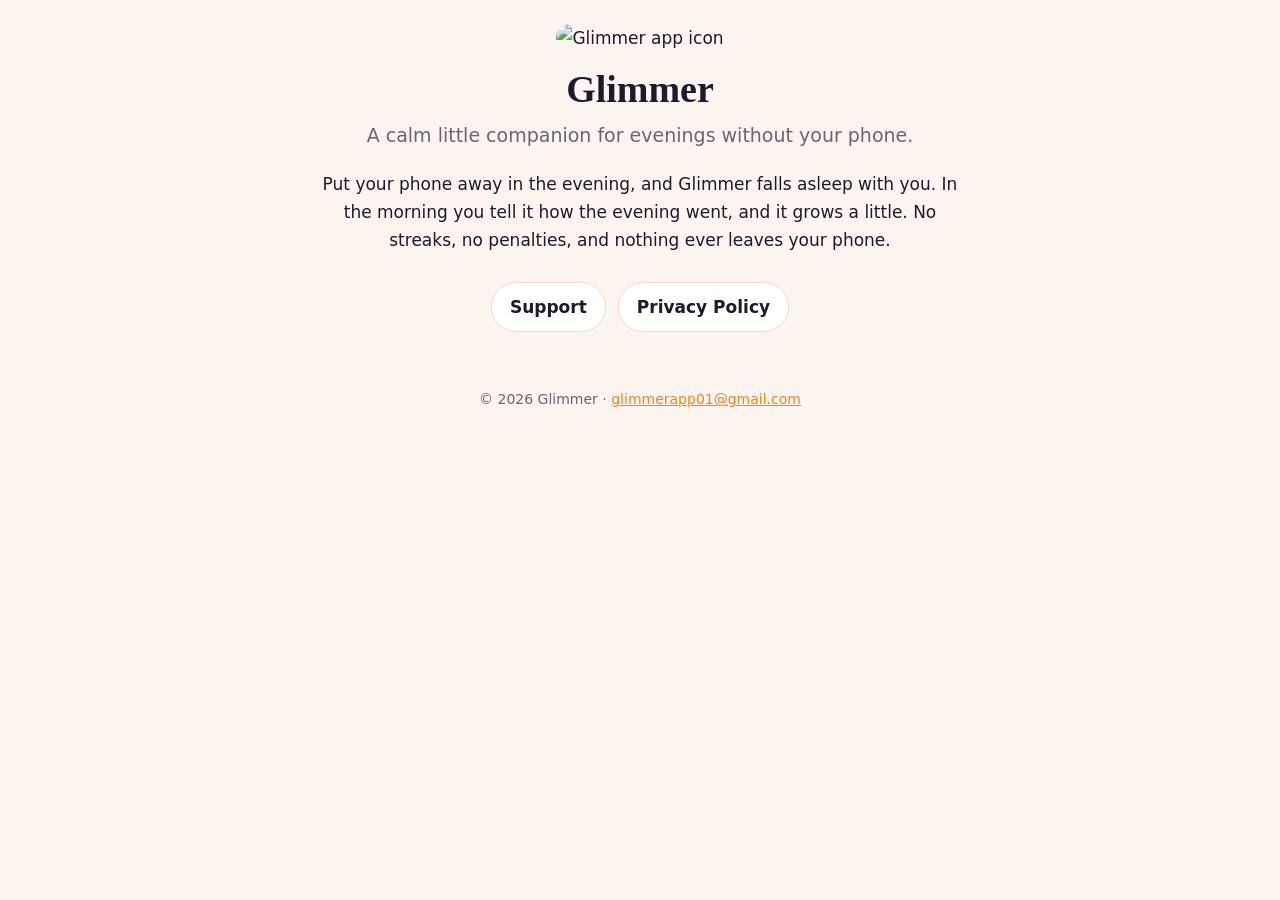
==== index.html @ 10e787e5 "Add files via upload" ====
<!doctype html>
<html lang="en">
  <head>
    <meta charset="utf-8" />
    <meta name="viewport" content="width=device-width, initial-scale=1" />
    <title>Glimmer: Screen-Free Evenings</title>
    <meta name="description" content="A calm little companion for evenings without your phone." />
    <link rel="icon" href="favicon.png" />
    <link rel="stylesheet" href="style.css" />
  </head>
  <body>
    <main class="hero">
      <img src="icon.png" alt="Glimmer app icon" />
      <h1>Glimmer</h1>
      <p class="lead">A calm little companion for evenings without your phone.</p>
      <p>
        Put your phone away in the evening, and Glimmer falls asleep with you. In the morning you tell it how the
        evening went, and it grows a little. No streaks, no penalties, and nothing ever leaves your phone.
      </p>
      <div class="links">
        <a href="support.html">Support</a>
        <a href="privacy.html">Privacy Policy</a>
      </div>
      <footer>© 2026 Glimmer · <a href="mailto:glimmerapp01@gmail.com">glimmerapp01@gmail.com</a></footer>
    </main>
  </body>
</html>
---- style.css ----
:root {
  --paper: #fbf4ef;
  --card: #ffffff;
  --ink: #1e1a2e;
  --soft: #6b6478;
  --line: #eadfd7;
  --orange: #f5841f;
  --peach: #ffe3d2;
}
@media (prefers-color-scheme: dark) {
  :root {
    --paper: #0e0d17;
    --card: #1a1826;
    --ink: #f3eef8;
    --soft: #b3aecb;
    --line: #2a2738;
    --peach: #2b1d1a;
  }
}
* {
  box-sizing: border-box;
}
body {
  margin: 0;
  background: var(--paper);
  color: var(--ink);
  font: 17px/1.65 -apple-system, BlinkMacSystemFont, 'Segoe UI', system-ui, sans-serif;
  -webkit-font-smoothing: antialiased;
}
main {
  max-width: 680px;
  margin: 0 auto;
  padding: 40px 20px 64px;
}
header {
  display: flex;
  align-items: center;
  gap: 14px;
  margin-bottom: 32px;
}
header img {
  width: 52px;
  height: 52px;
  border-radius: 12px;
}
header a {
  color: inherit;
  text-decoration: none;
  font-weight: 600;
  font-size: 20px;
}
nav {
  margin-left: auto;
  display: flex;
  gap: 16px;
  font-size: 15px;
}
nav a {
  color: var(--soft);
  font-weight: 500;
}
h1 {
  font-family: ui-serif, Georgia, 'Times New Roman', serif;
  font-size: 38px;
  line-height: 1.15;
  margin: 0 0 8px;
}
h2 {
  font-size: 20px;
  margin: 36px 0 8px;
}
p,
li {
  color: var(--ink);
}
.lead {
  color: var(--soft);
  font-size: 19px;
  margin-top: 0;
}
.muted {
  color: var(--soft);
  font-size: 15px;
}
a {
  color: var(--orange);
}
.card {
  background: var(--card);
  border: 1px solid var(--line);
  border-radius: 18px;
  padding: 20px 22px;
  margin: 24px 0;
}
.pill {
  display: inline-block;
  background: var(--peach);
  border-radius: 999px;
  padding: 4px 14px;
  font-size: 14px;
  font-weight: 600;
}
.hero {
  text-align: center;
  padding-top: 24px;
}
.hero img {
  width: 120px;
  height: 120px;
  border-radius: 28px;
  margin-bottom: 16px;
}
.links {
  display: flex;
  justify-content: center;
  gap: 12px;
  flex-wrap: wrap;
  margin-top: 28px;
}
.links a {
  background: var(--card);
  border: 1px solid var(--line);
  border-radius: 999px;
  padding: 10px 18px;
  color: var(--ink);
  text-decoration: none;
  font-weight: 600;
}
footer {
  margin-top: 56px;
  color: var(--soft);
  font-size: 14px;
  text-align: center;
}
@media (max-width: 520px) {
  h1 {
    font-size: 30px;
  }
  header {
    flex-wrap: wrap;
  }
  nav {
    margin-left: 0;
    width: 100%;
  }
}
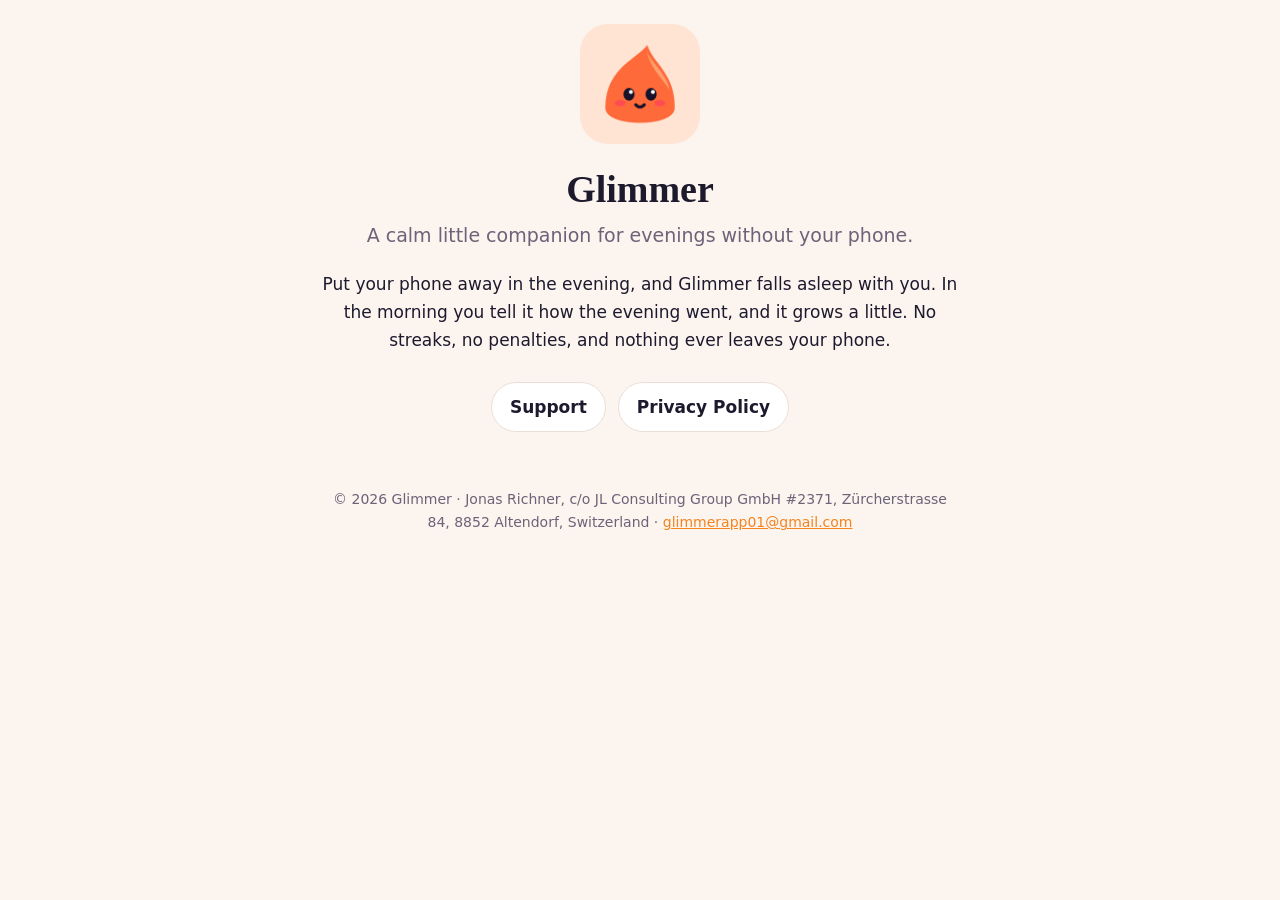
==== commit 5ec2e687: "Footer: add imprint line" ====
--- a/index.html
+++ b/index.html
@@ -21,7 +21,10 @@
         <a href="support.html">Support</a>
         <a href="privacy.html">Privacy Policy</a>
       </div>
-      <footer>© 2026 Glimmer · <a href="mailto:glimmerapp01@gmail.com">glimmerapp01@gmail.com</a></footer>
+      <footer>
+        © 2026 Glimmer · Jonas Richner, c/o JL Consulting Group GmbH #2371, Zürcherstrasse 84, 8852 Altendorf,
+        Switzerland · <a href="mailto:glimmerapp01@gmail.com">glimmerapp01@gmail.com</a>
+      </footer>
     </main>
   </body>
 </html>
